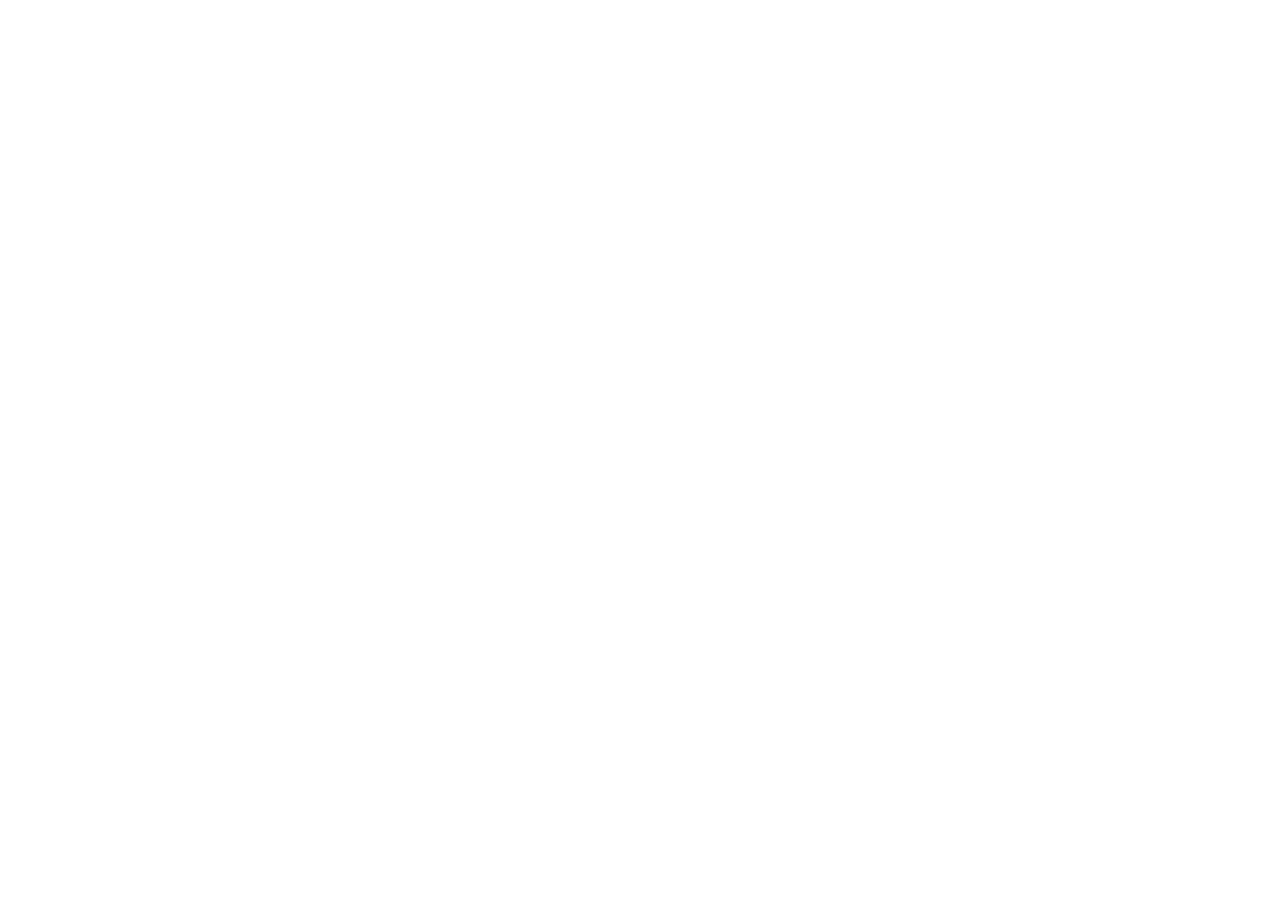
==== pages/impressum.html @ 72b94cc7 "Added basic structure to impressum und datenschutzerklärung" ====
<!DOCTYPE html>
<html lang="de">

<head>
    <meta charset="UTF-8">
    <meta name="viewport" content="width=device-width, initial-scale=1.0">
    <title>Why Set?</title>
    <link rel="stylesheet" href="/style.css">
    <link rel="icon" href="/assets/img/kompass.png">
</head>

<body>

</body>

</html>
---- style.css ----
@font-face {
  font-family: ZenKakuGothicNew-Regular;
  src: url(/assets/font/ZenKakuGothicNew-Regular.ttf);
}
@font-face {
  font-family: ZenKakuGothicNew-Light;
  src: url(/assets/font/ZenKakuGothicNew-Light.ttf);
}
@font-face {
  font-family: ZenKakuGothicNew-Medium;
  src: url(/assets/font/ZenKakuGothicNew-Medium.ttf);
}
@font-face {
  font-family: ZenKakuGothicNew-Bold;
  src: url(/assets/font/ZenKakuGothicNew-Bold.ttf);
}
@font-face {
  font-family: ZenKakuGothicNew-Black;
  src: url(/assets/font/ZenKakuGothicNew-Black.ttf);
}
body, html {
  color: #040404;
  padding: 0;
  margin: 0;
  height: 100%;
  overflow-x: hidden;
  font-size: 18px;
  font-family: ZenKakuGothicNew-Regular;
}

a {
  color: #040404;
  text-decoration: none;
}

h1 {
  font-family: ZenKakuGothicNew-Black;
}

h2 {
  font-family: ZenKakuGothicNew-Black;
}

h3 {
  font-family: ZenKakuGothicNew-Bold;
}

h4 {
  font-family: ZenKakuGothicNew-Bold;
}

h5 {
  font-family: ZenKakuGothicNew-Medium;
}

h6 {
  font-family: ZenKakuGothicNew-Medium;
}

hr {
  width: 75%;
  border: 1px solid #cacace;
}

section {
  margin-bottom: 18px;
  display: flex;
  flex-direction: column;
  justify-content: center;
  align-items: center;
}

.hero {
  height: 100vh;
  display: flex;
  justify-content: center;
  align-items: center;
  overflow: hidden;
}

.hero_img {
  height: 100vh;
  width: auto;
  -o-object-fit: cover;
     object-fit: cover;
}

main {
  padding: 36px;
  text-align: center;
  display: flex;
  flex-direction: column;
  justify-content: center;
  align-items: center;
}

.video_big {
  display: block;
}

.video_medium {
  display: none;
}

.video_small {
  display: none;
}

.services {
  margin-top: 18px;
}

.service {
  height: 27px;
  padding: 9px;
  color: #cacace;
  cursor: pointer;
}
.service:hover {
  color: #7c7baa;
}

.band {
  display: flex;
}

.person {
  width: calc(50% - 54px);
  padding: 18px;
}

.download-btn {
  background-color: #040404;
  color: white;
  border: none;
  height: 54px;
  width: 126px;
  font-size: 18px;
  font-family: ZenKakuGothicNew-Regular;
  cursor: pointer;
}
.download-btn a {
  color: #ffffff;
}
.download-btn:hover {
  background-color: #7c7baa;
}

footer {
  background-color: #040404;
  color: #ffffff;
  height: 180px;
  padding: 18px;
  display: flex;
  justify-content: center;
  align-items: center;
}

.footerdiv {
  display: flex;
  justify-content: center;
  align-items: center;
  width: 50%;
}

.links {
  flex-direction: column;
}
.links a {
  color: #cacace;
  text-decoration: none;
  padding: 4.5px;
}
.links a:hover {
  text-decoration: underline;
  color: #7c7baa;
}

.social_media {
  justify-content: end;
}

@media (max-width: 900px) {
  .video_big {
    display: none;
  }
  .video_medium {
    display: block;
  }
  .band {
    flex-direction: column;
  }
  .person {
    padding: 0px;
    width: 100%;
  }
  .person {
    width: 100%;
  }
  footer {
    flex-direction: column;
  }
}
@media (max-width: 500px) {
  .video_big {
    display: none;
  }
  .video_medium {
    display: none;
  }
  .video_small {
    display: block;
  }
}/*# sourceMappingURL=style.css.map */
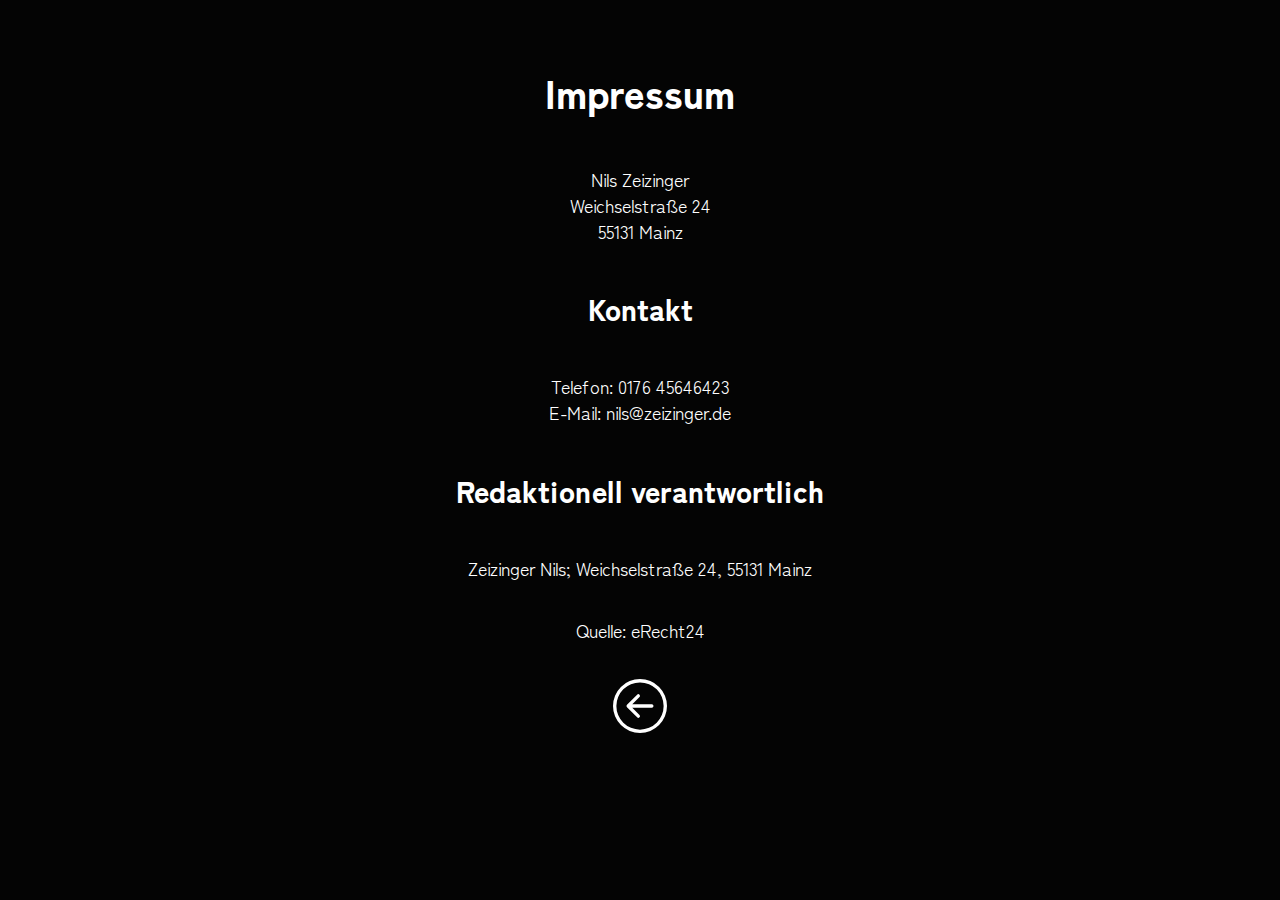
==== commit 73d2c932: "Impressum" ====
--- a/pages/impressum.html
+++ b/pages/impressum.html
@@ -1,16 +1,37 @@
 <!DOCTYPE html>
-<html lang="de">
+<html lang="en">
 
 <head>
     <meta charset="UTF-8">
     <meta name="viewport" content="width=device-width, initial-scale=1.0">
-    <title>Why Set?</title>
+    <title>WHY SET? - Impressum</title>
     <link rel="stylesheet" href="/style.css">
     <link rel="icon" href="/assets/img/kompass.png">
 </head>
 
 <body>
+    <main>
+        <h1>Impressum</h1>
 
+        <p>Nils Zeizinger<br />
+            Weichselstra&szlig;e 24<br />
+            55131 Mainz</p>
+
+        <h2>Kontakt</h2>
+        <p>Telefon: 0176 45646423<br />
+            E-Mail: nils@zeizinger.de</p>
+
+        <h2>Redaktionell verantwortlich</h2>
+        <p>Zeizinger Nils; Weichselstra&szlig;e 24, 55131 Mainz</p>
+
+        <p>Quelle: <a href="https://www.e-recht24.de">eRecht24</a></p>
+
+        <a class="back" href="/index.html"><svg xmlns="http://www.w3.org/2000/svg" width="54" height="54"
+                fill="currentColor" class="bi bi-arrow-left-circle" viewBox="0 0 16 16">
+                <path fill-rule="evenodd"
+                    d="M1 8a7 7 0 1 0 14 0A7 7 0 0 0 1 8m15 0A8 8 0 1 1 0 8a8 8 0 0 1 16 0m-4.5-.5a.5.5 0 0 1 0 1H5.707l2.147 2.146a.5.5 0 0 1-.708.708l-3-3a.5.5 0 0 1 0-.708l3-3a.5.5 0 1 1 .708.708L5.707 7.5z" />
+            </svg></a>
+    </main>
 </body>
 
 </html>--- a/style.css
+++ b/style.css
@@ -19,7 +19,8 @@
   src: url(/assets/font/ZenKakuGothicNew-Black.ttf);
 }
 body, html {
-  color: #040404;
+  background-color: #040404;
+  color: #ffffff;
   padding: 0;
   margin: 0;
   height: 100%;
@@ -29,20 +30,27 @@
 }
 
 a {
-  color: #040404;
+  color: #ffffff;
   text-decoration: none;
+}
+a:hover {
+  color: #7c7baa;
+  text-decoration: underline;
 }
 
 h1 {
   font-family: ZenKakuGothicNew-Black;
+  font-size: 40px;
 }
 
 h2 {
   font-family: ZenKakuGothicNew-Black;
+  font-size: 30px;
 }
 
 h3 {
   font-family: ZenKakuGothicNew-Bold;
+  font-size: 25px;
 }
 
 h4 {
@@ -68,6 +76,10 @@
   flex-direction: column;
   justify-content: center;
   align-items: center;
+}
+
+.hidden {
+  display: none;
 }
 
 .hero {
@@ -94,6 +106,10 @@
   align-items: center;
 }
 
+b {
+  font-weight: 800;
+}
+
 .video_big {
   display: block;
 }
@@ -120,17 +136,18 @@
   color: #7c7baa;
 }
 
-.band {
-  display: flex;
-}
-
 .person {
-  width: calc(50% - 54px);
-  padding: 18px;
+  width: calc(50% - 18px);
+}
+
+.persons {
+  display: flex;
+  justify-content: space-between;
+  text-align: center;
 }
 
 .download-btn {
-  background-color: #040404;
+  background-color: #ffffff;
   color: white;
   border: none;
   height: 54px;
@@ -140,17 +157,21 @@
   cursor: pointer;
 }
 .download-btn a {
-  color: #ffffff;
+  color: #040404;
 }
 .download-btn:hover {
   background-color: #7c7baa;
+  text-decoration: none;
 }
 
 footer {
+  height: 300px;
   background-color: #040404;
   color: #ffffff;
-  height: 180px;
+  height: 200px;
+  padding-top: 9px;
   padding: 18px;
+  border-top: 2px solid #ffffff;
   display: flex;
   justify-content: center;
   align-items: center;
@@ -160,11 +181,13 @@
   display: flex;
   justify-content: center;
   align-items: center;
+  text-align: center;
   width: 50%;
 }
 
 .links {
   flex-direction: column;
+  flex-wrap: nowrap;
 }
 .links a {
   color: #cacace;
@@ -175,11 +198,37 @@
   text-decoration: underline;
   color: #7c7baa;
 }
+.links p a {
+  color: #ffffff;
+}
+.links p a:hover {
+  color: #ffffff;
+}
 
 .social_media {
   justify-content: end;
-}
-
+  flex-wrap: nowrap;
+}
+
+.back {
+  padding-top: 18px;
+}
+
+@media (max-width: 1000px) {
+  .hero {
+    height: auto;
+    display: flex;
+    justify-content: center;
+    align-items: center;
+    overflow: hidden;
+  }
+  .hero_img {
+    height: auto;
+    width: 100%;
+    -o-object-fit: cover;
+       object-fit: cover;
+  }
+}
 @media (max-width: 900px) {
   .video_big {
     display: none;
@@ -187,18 +236,16 @@
   .video_medium {
     display: block;
   }
-  .band {
+  .persons {
     flex-direction: column;
-  }
-  .person {
-    padding: 0px;
-    width: 100%;
   }
   .person {
     width: 100%;
   }
   footer {
+    height: 400px;
     flex-direction: column;
+    text-align: center;
   }
 }
 @media (max-width: 500px) {
@@ -211,4 +258,12 @@
   .video_small {
     display: block;
   }
+  .social-media {
+    flex-wrap: wrap;
+  }
+}
+@media (max-width: 400px) {
+  footer {
+    height: 500px;
+  }
 }/*# sourceMappingURL=style.css.map */